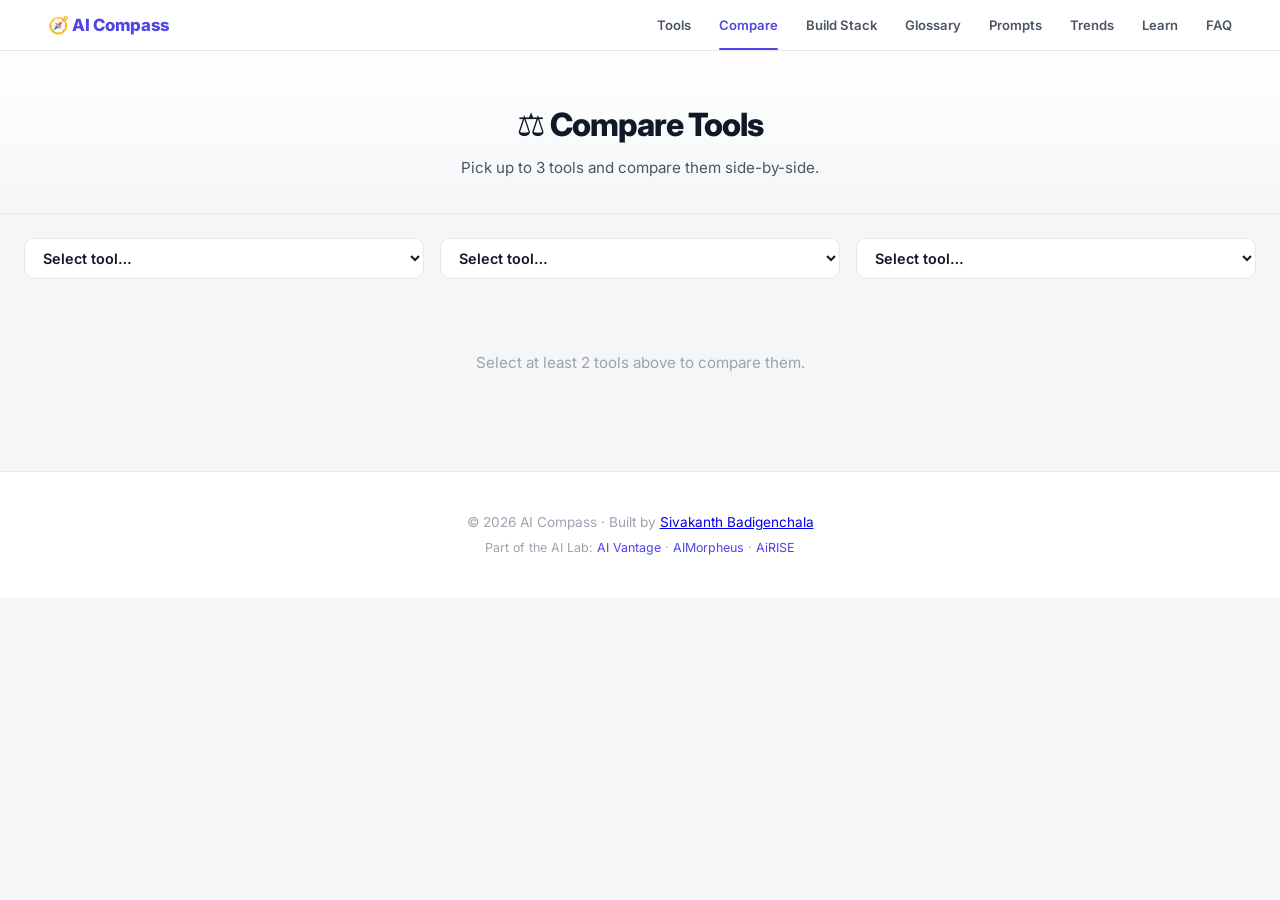
==== compare.html @ 0dd94070 "Add Compare Mode and Build My Stack wizard pages, update nav across all pages" ====
<!DOCTYPE html>
<html lang="en">
<head>
  <meta charset="UTF-8" />
  <meta name="viewport" content="width=device-width, initial-scale=1.0" />
  <title>Compare Tools — AI Compass</title>
  <meta name="description" content="Compare AI tools side-by-side — maturity, personas, purpose, and more." />
  <link rel="preconnect" href="https://fonts.googleapis.com" />
  <link rel="preconnect" href="https://fonts.gstatic.com" crossorigin />
  <link href="https://fonts.googleapis.com/css2?family=Inter:wght@400;500;600;700;800&display=swap" rel="stylesheet" />
  <link rel="stylesheet" href="styles.css" />
</head>
<body>

  <!-- ===== NAV ===== -->
  <nav class="site-nav">
    <div class="container nav-inner">
      <a href="index.html" class="nav-brand">🧭 AI Compass</a>
      <div class="nav-links">
        <a href="index.html">Tools</a>
        <a href="compare.html" class="active">Compare</a>
        <a href="stack.html">Build Stack</a>
        <a href="glossary.html">Glossary</a>
        <a href="prompts.html">Prompts</a>
        <a href="trends.html">Trends</a>
        <a href="learn.html">Learn</a>
        <a href="faq.html">FAQ</a>
      </div>
      <button class="nav-toggle" id="navToggle" aria-label="Menu">
        <span></span><span></span><span></span>
      </button>
    </div>
  </nav>

  <!-- ===== HERO ===== -->
  <header class="page-hero">
    <h1>⚖️ Compare Tools</h1>
    <p class="page-sub">Pick up to 3 tools and compare them side-by-side.</p>
  </header>

  <!-- ===== PICKER ===== -->
  <section class="container compare-picker">
    <div class="picker-slots" id="pickerSlots">
      <div class="picker-slot" data-slot="0">
        <select class="picker-select" data-slot="0">
          <option value="">Select tool…</option>
        </select>
      </div>
      <div class="picker-slot" data-slot="1">
        <select class="picker-select" data-slot="1">
          <option value="">Select tool…</option>
        </select>
      </div>
      <div class="picker-slot" data-slot="2">
        <select class="picker-select" data-slot="2">
          <option value="">Select tool…</option>
        </select>
      </div>
    </div>
  </section>

  <!-- ===== COMPARE TABLE ===== -->
  <section class="container">
    <div class="compare-table-wrap" id="compareTableWrap">
      <p class="compare-empty" id="compareEmpty">Select at least 2 tools above to compare them.</p>
      <table class="compare-table hidden" id="compareTable">
        <thead id="compareHead"></thead>
        <tbody id="compareBody"></tbody>
      </table>
    </div>
  </section>

  <!-- ===== FOOTER ===== -->
  <footer class="site-footer">
    <div class="container">
      <p>&copy; 2026 AI Compass &middot; Built by <a href="https://sivakanth.vercel.app" target="_blank" rel="noopener noreferrer">Sivakanth Badigenchala</a></p>
      <p class="footer-sub">Part of the AI Lab: <a href="https://myaivantage.vercel.app" target="_blank" rel="noopener noreferrer">AI Vantage</a> &middot; <a href="https://aimorpheus.vercel.app" target="_blank" rel="noopener noreferrer">AIMorpheus</a> &middot; <a href="https://airise.vercel.app" target="_blank" rel="noopener noreferrer">AiRISE</a></p>
    </div>
  </footer>

  <script>
  /* ── Mobile nav ── */
  const navToggle = document.getElementById("navToggle");
  const navLinks = document.querySelector(".nav-links");
  if (navToggle && navLinks) {
    navToggle.addEventListener("click", () => navLinks.classList.toggle("open"));
    navLinks.querySelectorAll("a").forEach(a =>
      a.addEventListener("click", () => navLinks.classList.remove("open"))
    );
  }

  /* ── Data ── */
  let tools = [];
  const selects = document.querySelectorAll(".picker-select");
  const compareTable = document.getElementById("compareTable");
  const compareHead = document.getElementById("compareHead");
  const compareBody = document.getElementById("compareBody");
  const compareEmpty = document.getElementById("compareEmpty");

  /* ── Init ── */
  async function init() {
    const res = await fetch("tools.json");
    tools = await res.json();
    tools.sort((a, b) => a.name.localeCompare(b.name));

    selects.forEach(sel => {
      tools.forEach((t, i) => {
        const opt = document.createElement("option");
        opt.value = i;
        opt.textContent = t.name;
        sel.appendChild(opt);
      });
      sel.addEventListener("change", renderComparison);
    });
  }

  /* ── Helpers ── */
  function esc(str) {
    const el = document.createElement("span");
    el.textContent = str;
    return el.innerHTML;
  }

  function maturityLabel(level) {
    const labels = ["", "Emerging", "Growing", "Established", "Mature", "Mainstream"];
    let dots = "";
    for (let i = 1; i <= 5; i++) {
      dots += `<span class="maturity-dot${i <= level ? " filled" : ""}"></span>`;
    }
    return `<div class="maturity"><div class="maturity-dots">${dots}</div> ${labels[level] || ""}</div>`;
  }

  /* ── Render ── */
  function renderComparison() {
    const selected = [...selects]
      .map(s => s.value ? tools[parseInt(s.value)] : null)
      .filter(Boolean);

    if (selected.length < 2) {
      compareTable.classList.add("hidden");
      compareEmpty.classList.remove("hidden");
      return;
    }

    compareTable.classList.remove("hidden");
    compareEmpty.classList.add("hidden");

    /* Header row */
    compareHead.innerHTML = `<tr>
      <th class="compare-label-col">Attribute</th>
      ${selected.map(t => `<th>${esc(t.name)}</th>`).join("")}
    </tr>`;

    /* Data rows */
    const rows = [
      { label: "Category", key: t => esc(t.category) },
      { label: "Type", key: t => `<span class="card-type">${esc(t.type)}</span>` },
      { label: "Purpose", key: t => `<span class="tag tag-purpose">${esc(t.purpose)}</span>` },
      { label: "Use Case", key: t => `<span class="tag">${esc(t.useCase)}</span>` },
      { label: "Maturity", key: t => maturityLabel(t.maturity) },
      { label: "Personas", key: t => t.personas.map(p => `<span class="persona-badge" data-persona="${esc(p)}">${esc(p)}</span>`).join(" ") },
      { label: "Description", key: t => `<span class="compare-desc">${esc(t.description)}</span>` },
      { label: "Link", key: t => `<a class="card-link" href="${esc(t.url)}" target="_blank" rel="noopener noreferrer">Visit</a>` },
    ];

    compareBody.innerHTML = rows.map(r => `
      <tr>
        <td class="compare-label-col">${r.label}</td>
        ${selected.map(t => `<td>${r.key(t)}</td>`).join("")}
      </tr>
    `).join("");
  }

  init();
  </script>
</body>
</html>
---- styles.css ----
/* ============================================================
   AI Tools Catalog — Styles
   Modern, clean, AiRISE-inspired design with persona support.
   ============================================================ */

/* ---------- Reset & base ---------- */
*,
*::before,
*::after {
  margin: 0;
  padding: 0;
  box-sizing: border-box;
}

:root {
  /* Neutral palette with depth */
  --color-bg: #f5f6f8;
  --color-surface: #ffffff;
  --color-text: #111827;
  --color-text-secondary: #4b5563;
  --color-text-muted: #9ca3af;
  --color-border: #e5e7eb;
  --color-border-light: #f0f1f3;
  --color-accent: #4f46e5;
  --color-accent-hover: #4338ca;
  --color-accent-light: #eef2ff;
  --color-accent-subtle: #f5f3ff;

  /* Persona colors */
  --persona-developer: #3b82f6;
  --persona-qa: #10b981;
  --persona-architect: #8b5cf6;
  --persona-po: #f59e0b;
  --persona-stakeholder: #ef4444;
  --persona-data: #06b6d4;
  --persona-designer: #ec4899;
  --persona-devops: #f97316;

  /* Tag category colors */
  --tag-bg: #f3f4f6;
  --tag-text: #6b7280;

  --font-sans: "Inter", "Segoe UI", system-ui, -apple-system, sans-serif;
  --radius: 10px;
  --radius-lg: 16px;
  --shadow-xs: 0 1px 2px rgba(0, 0, 0, 0.04);
  --shadow-sm: 0 1px 3px rgba(0, 0, 0, 0.06), 0 1px 2px rgba(0, 0, 0, 0.04);
  --shadow-md: 0 4px 16px rgba(0, 0, 0, 0.08);
  --shadow-lg: 0 8px 30px rgba(0, 0, 0, 0.1);
  --transition: 0.2s ease;
}

html {
  scroll-behavior: smooth;
}

body {
  font-family: var(--font-sans);
  background: var(--color-bg);
  color: var(--color-text);
  line-height: 1.6;
  -webkit-font-smoothing: antialiased;
  -moz-osx-font-smoothing: grayscale;
}

/* ---------- Container ---------- */
.container {
  width: 100%;
  max-width: 1280px;
  margin: 0 auto;
  padding: 0 24px;
}

/* ---------- Site Nav ---------- */
.site-nav {
  position: sticky;
  top: 0;
  z-index: 200;
  background: rgba(255,255,255,0.95);
  backdrop-filter: blur(12px);
  -webkit-backdrop-filter: blur(12px);
  border-bottom: 1px solid var(--color-border);
  padding: 0 24px;
}
.nav-inner {
  display: flex;
  align-items: center;
  justify-content: space-between;
  height: 50px;
}
.nav-brand {
  font-weight: 800;
  font-size: 1.05rem;
  color: var(--color-accent);
  text-decoration: none;
  letter-spacing: -0.02em;
}
.nav-links {
  display: flex;
  gap: 28px;
}
.nav-links a {
  font-size: 0.82rem;
  font-weight: 600;
  color: var(--color-text-secondary);
  text-decoration: none;
  transition: color var(--transition);
  position: relative;
}
.nav-links a:hover { color: var(--color-accent); }
.nav-links a.active {
  color: var(--color-accent);
}
.nav-links a.active::after {
  content: "";
  position: absolute;
  bottom: -14px;
  left: 0;
  right: 0;
  height: 2px;
  background: var(--color-accent);
  border-radius: 2px;
}
.nav-toggle {
  display: none;
  background: none;
  border: none;
  cursor: pointer;
  padding: 4px;
  flex-direction: column;
  gap: 4px;
}
.nav-toggle span {
  display: block;
  width: 20px;
  height: 2px;
  background: var(--color-text);
  border-radius: 2px;
  transition: all var(--transition);
}

/* ---------- Hero ---------- */
.hero {
  text-align: center;
  padding: 36px 24px 36px;
  background: linear-gradient(180deg, var(--color-surface) 0%, var(--color-bg) 100%);
  border-bottom: 1px solid var(--color-border);
}

.hero-badge {
  display: inline-block;
  font-size: 0.75rem;
  font-weight: 600;
  text-transform: uppercase;
  letter-spacing: 0.08em;
  color: var(--color-accent);
  background: var(--color-accent-light);
  padding: 6px 16px;
  border-radius: 20px;
  margin-bottom: 20px;
}

.hero h1 {
  font-size: 2.75rem;
  font-weight: 800;
  letter-spacing: -0.03em;
  line-height: 1.15;
  margin-bottom: 8px;
  color: var(--color-text);
}

.hero-caption {
  font-size: 1.1rem;
  font-weight: 600;
  color: var(--color-accent);
  margin-bottom: 12px;
  letter-spacing: -0.01em;
}

.hero .subtitle {
  font-size: 1rem;
  color: var(--color-text-secondary);
  max-width: 560px;
  margin: 0 auto 24px;
  line-height: 1.6;
}

/* Hero search bar */
.hero-search {
  position: relative;
  max-width: 480px;
  margin: 0 auto;
}

.hero-search .search-icon {
  position: absolute;
  left: 16px;
  top: 50%;
  transform: translateY(-50%);
  color: var(--color-text-muted);
  pointer-events: none;
}

.hero-search input {
  width: 100%;
  padding: 12px 16px 12px 44px;
  font-size: 0.95rem;
  font-family: var(--font-sans);
  border: 1px solid var(--color-border);
  border-radius: var(--radius);
  background: var(--color-surface);
  color: var(--color-text);
  box-shadow: var(--shadow-sm);
  transition: border-color var(--transition), box-shadow var(--transition);
}

.hero-search input:focus {
  outline: none;
  border-color: var(--color-accent);
  box-shadow: 0 0 0 3px var(--color-accent-light);
}

/* ---------- Filter bar (sticky) ---------- */
.filter-bar {
  position: sticky;
  top: 0;
  z-index: 100;
  background: rgba(255, 255, 255, 0.92);
  backdrop-filter: blur(12px);
  -webkit-backdrop-filter: blur(12px);
  border-bottom: 1px solid var(--color-border);
  padding: 14px 0;
  box-shadow: var(--shadow-xs);
}

.filter-bar .container {
  display: flex;
  flex-wrap: wrap;
  gap: 12px;
  align-items: flex-end;
}

.filter-group {
  display: flex;
  flex-direction: column;
  gap: 4px;
  flex: 1 1 180px;
}

.filter-group.search-group {
  flex: 1.5 1 260px;
}

.filter-group label {
  font-size: 0.7rem;
  font-weight: 600;
  text-transform: uppercase;
  letter-spacing: 0.06em;
  color: var(--color-text-muted);
}

.search-wrapper {
  position: relative;
}

.search-icon {
  position: absolute;
  left: 12px;
  top: 50%;
  transform: translateY(-50%);
  color: var(--color-text-muted);
  pointer-events: none;
}

.search-wrapper input {
  padding-left: 36px !important;
}

.filter-group input,
.filter-group select {
  padding: 9px 12px;
  font-size: 0.875rem;
  font-family: var(--font-sans);
  border: 1px solid var(--color-border);
  border-radius: var(--radius);
  background: var(--color-surface);
  color: var(--color-text);
  transition: border-color var(--transition), box-shadow var(--transition);
}

.filter-group input:focus,
.filter-group select:focus {
  outline: none;
  border-color: var(--color-accent);
  box-shadow: 0 0 0 3px var(--color-accent-light);
}

.btn-reset {
  display: inline-flex;
  align-items: center;
  gap: 6px;
  padding: 9px 18px;
  font-size: 0.875rem;
  font-family: var(--font-sans);
  font-weight: 600;
  border: 1px solid var(--color-border);
  border-radius: var(--radius);
  background: var(--color-surface);
  color: var(--color-text-muted);
  cursor: pointer;
  transition: all var(--transition);
  align-self: flex-end;
}

.btn-reset:hover {
  background: var(--color-bg);
  color: var(--color-text);
  border-color: var(--color-text-muted);
}

/* ---------- Results info ---------- */
.results-info {
  padding: 20px 24px 0;
}

.results-info p {
  font-size: 0.82rem;
  color: var(--color-text-muted);
  font-weight: 500;
}

/* ---------- Card grid ---------- */
.card-grid {
  display: grid;
  grid-template-columns: repeat(auto-fill, minmax(340px, 1fr));
  gap: 20px;
  padding: 20px 0 64px;
}

/* ---------- Card ---------- */
.card {
  background: var(--color-surface);
  border: 1px solid var(--color-border);
  border-radius: var(--radius-lg);
  padding: 24px;
  display: flex;
  flex-direction: column;
  gap: 14px;
  transition: box-shadow var(--transition), transform var(--transition), border-color var(--transition);
  position: relative;
}

.card:hover {
  box-shadow: var(--shadow-md);
  transform: translateY(-2px);
  border-color: var(--color-border-light);
}

/* Colored left accent bar on card */
.card::before {
  content: "";
  position: absolute;
  left: 0;
  top: 16px;
  bottom: 16px;
  width: 3px;
  border-radius: 0 3px 3px 0;
  background: var(--card-accent, var(--color-accent));
}

.card-header {
  display: flex;
  justify-content: space-between;
  align-items: flex-start;
  gap: 10px;
}

.card-name {
  font-size: 1.1rem;
  font-weight: 700;
  line-height: 1.3;
  color: var(--color-text);
}

.card-type {
  font-size: 0.68rem;
  font-weight: 700;
  text-transform: uppercase;
  letter-spacing: 0.06em;
  white-space: nowrap;
  padding: 4px 10px;
  border-radius: 20px;
  background: var(--color-accent-light);
  color: var(--color-accent);
  flex-shrink: 0;
}

.card-description {
  font-size: 0.9rem;
  color: var(--color-text-secondary);
  line-height: 1.6;
  flex-grow: 1;
}

.card-meta {
  display: flex;
  flex-wrap: wrap;
  gap: 6px;
}

.tag {
  font-size: 0.72rem;
  font-weight: 500;
  padding: 3px 10px;
  border-radius: 20px;
  background: var(--tag-bg);
  color: var(--tag-text);
}

.tag-purpose {
  background: var(--color-accent-subtle);
  color: var(--color-accent);
}

/* Persona badges in cards */
.card-personas {
  display: flex;
  flex-wrap: wrap;
  gap: 5px;
}

.persona-badge {
  font-size: 0.68rem;
  font-weight: 600;
  padding: 3px 9px;
  border-radius: 20px;
  border: 1px solid;
}

/* Persona-specific colors */
.persona-badge[data-persona="Developer"]    { color: var(--persona-developer);   background: #eff6ff; border-color: #bfdbfe; }
.persona-badge[data-persona="QA"]           { color: var(--persona-qa);          background: #ecfdf5; border-color: #a7f3d0; }
.persona-badge[data-persona="Architect"]    { color: var(--persona-architect);   background: #f5f3ff; border-color: #c4b5fd; }
.persona-badge[data-persona="Product Owner"]{ color: var(--persona-po);          background: #fffbeb; border-color: #fcd34d; }
.persona-badge[data-persona="Stakeholder"]  { color: var(--persona-stakeholder); background: #fef2f2; border-color: #fca5a5; }
.persona-badge[data-persona="Data Engineer"]{ color: var(--persona-data);        background: #ecfeff; border-color: #a5f3fc; }
.persona-badge[data-persona="Designer"]     { color: var(--persona-designer);    background: #fdf2f8; border-color: #f9a8d4; }
.persona-badge[data-persona="DevOps"]       { color: var(--persona-devops);      background: #fff7ed; border-color: #fdba74; }
.persona-badge[data-persona="Researcher"]   { color: #6366f1;  background: #eef2ff; border-color: #c7d2fe; }
.persona-badge[data-persona="Educator"]     { color: #14b8a6;  background: #f0fdfa; border-color: #99f6e4; }
.persona-badge[data-persona="Legal"]        { color: #64748b;  background: #f8fafc; border-color: #cbd5e1; }
.persona-badge[data-persona="Healthcare"]   { color: #e11d48;  background: #fff1f2; border-color: #fda4af; }
.persona-badge[data-persona="Marketing"]    { color: #a855f7;  background: #faf5ff; border-color: #d8b4fe; }
.persona-badge[data-persona="Executive"]    { color: #0284c7;  background: #f0f9ff; border-color: #7dd3fc; }
.persona-badge[data-persona="Agile Coach"]  { color: #059669;  background: #ecfdf5; border-color: #6ee7b7; }

.card-footer {
  display: flex;
  justify-content: space-between;
  align-items: center;
  margin-top: auto;
  padding-top: 4px;
}

.card-link {
  display: inline-flex;
  align-items: center;
  gap: 5px;
  font-size: 0.82rem;
  font-weight: 600;
  color: var(--color-accent);
  text-decoration: none;
  transition: color var(--transition);
}

.card-link:hover {
  color: var(--color-accent-hover);
}

.card-link::after {
  content: " →";
}

/* Maturity indicator */
.maturity {
  display: flex;
  align-items: center;
  gap: 4px;
  font-size: 0.7rem;
  font-weight: 500;
  color: var(--color-text-muted);
}

.maturity-dots {
  display: flex;
  gap: 3px;
}

.maturity-dot {
  width: 6px;
  height: 6px;
  border-radius: 50%;
  background: var(--color-border);
}

.maturity-dot.filled {
  background: var(--color-accent);
}

/* ---------- Empty state ---------- */
.empty-state {
  text-align: center;
  padding: 80px 24px;
  color: var(--color-text-muted);
}

.empty-state svg {
  margin-bottom: 16px;
  opacity: 0.4;
}

.empty-state p {
  font-size: 1rem;
  margin-bottom: 16px;
}

.btn-clear-filters {
  display: inline-flex;
  align-items: center;
  padding: 8px 20px;
  font-size: 0.85rem;
  font-weight: 600;
  font-family: var(--font-sans);
  color: var(--color-accent);
  border: 1px solid var(--color-accent);
  border-radius: var(--radius);
  background: transparent;
  cursor: pointer;
  transition: all var(--transition);
}

.btn-clear-filters:hover {
  background: var(--color-accent-light);
}

.hidden {
  display: none;
}

/* ---------- Ecosystem Banner ---------- */
.ecosystem-banner {
  padding: 28px 24px;
  border-top: 1px solid var(--color-border);
  background: var(--color-surface);
}
.eco-pill {
  display: inline-flex; align-items: center; gap: 6px;
  padding: 8px 16px; border-radius: 999px;
  background: var(--color-bg); border: 1px solid var(--color-border);
  font-size: 0.85rem; font-weight: 600; color: var(--pill-color, var(--color-accent));
  text-decoration: none; transition: all 0.25s;
}
.eco-pill span { font-weight: 400; color: var(--color-text-muted); font-size: 0.78rem; }
.eco-pill:hover { border-color: var(--pill-color, var(--color-accent)); transform: translateY(-1px); }

/* ---------- Footer ---------- */
.site-footer {
  text-align: center;
  padding: 40px 24px;
  border-top: 1px solid var(--color-border);
  background: var(--color-surface);
}

.site-footer p {
  font-size: 0.85rem;
  color: var(--color-text-muted);
}

.footer-sub {
  margin-top: 4px;
  font-size: 0.78rem !important;
}

.footer-sub a {
  color: var(--color-accent);
  text-decoration: none;
}

.footer-sub a:hover {
  text-decoration: underline;
}

/* ---------- Shared Page Styles ---------- */
.page-hero {
  text-align: center;
  padding: 48px 24px 32px;
  background: linear-gradient(180deg, var(--color-surface) 0%, var(--color-bg) 100%);
  border-bottom: 1px solid var(--color-border);
}
.page-hero h1 {
  font-size: 2rem;
  font-weight: 800;
  letter-spacing: -0.03em;
  margin-bottom: 6px;
}
.page-hero .page-sub {
  font-size: 0.95rem;
  color: var(--color-text-secondary);
}
.page-search {
  position: relative;
  max-width: 480px;
  margin: 20px auto 0;
}
.page-search input {
  width: 100%;
  padding: 10px 16px 10px 40px;
  font-size: 0.9rem;
  font-family: var(--font-sans);
  border: 1px solid var(--color-border);
  border-radius: var(--radius);
  background: var(--color-surface);
  color: var(--color-text);
  transition: border-color var(--transition), box-shadow var(--transition);
}
.page-search input:focus {
  outline: none;
  border-color: var(--color-accent);
  box-shadow: 0 0 0 3px var(--color-accent-light);
}
.page-search .search-icon {
  position: absolute;
  left: 12px;
  top: 50%;
  transform: translateY(-50%);
  color: var(--color-text-muted);
  pointer-events: none;
}
.page-filter-bar {
  display: flex;
  justify-content: center;
  flex-wrap: wrap;
  gap: 8px;
  margin-top: 16px;
}
.filter-chip {
  font-size: 0.75rem;
  font-weight: 600;
  padding: 6px 16px;
  border-radius: 20px;
  border: 1px solid var(--color-border);
  background: var(--color-surface);
  color: var(--color-text-secondary);
  cursor: pointer;
  transition: all var(--transition);
}
.filter-chip:hover { border-color: var(--color-accent); color: var(--color-accent); }
.filter-chip.active { background: var(--color-accent); color: #fff; border-color: var(--color-accent); }
.page-count {
  text-align: center;
  padding: 16px 24px 0;
  font-size: 0.82rem;
  color: var(--color-text-muted);
}

/* --- Glossary --- */
.glossary-grid {
  display: grid;
  grid-template-columns: repeat(auto-fill, minmax(340px, 1fr));
  gap: 16px;
  padding: 24px 0 48px;
}
.glossary-card {
  background: var(--color-surface);
  border: 1px solid var(--color-border);
  border-radius: var(--radius);
  padding: 20px;
  transition: box-shadow var(--transition), border-color var(--transition);
}
.glossary-card:hover { box-shadow: var(--shadow-md); border-color: var(--color-accent); }
.glossary-card h3 {
  font-size: 0.92rem;
  font-weight: 700;
  margin-bottom: 6px;
  color: var(--color-text);
}
.glossary-card p {
  font-size: 0.82rem;
  color: var(--color-text-secondary);
  line-height: 1.6;
}
.glossary-card .glossary-tag {
  display: inline-block;
  font-size: 0.65rem;
  font-weight: 600;
  text-transform: uppercase;
  letter-spacing: 0.05em;
  padding: 2px 8px;
  border-radius: 12px;
  background: var(--color-accent-light);
  color: var(--color-accent);
  margin-bottom: 8px;
}

/* --- Prompts --- */
.prompt-grid {
  display: grid;
  grid-template-columns: repeat(auto-fill, minmax(360px, 1fr));
  gap: 16px;
  padding: 24px 0 48px;
}
.prompt-card {
  background: var(--color-surface);
  border: 1px solid var(--color-border);
  border-radius: var(--radius);
  padding: 20px;
  display: flex;
  flex-direction: column;
  gap: 10px;
  transition: box-shadow var(--transition), border-color var(--transition);
}
.prompt-card:hover { box-shadow: var(--shadow-md); border-color: var(--color-accent); }
.prompt-card h3 {
  font-size: 0.92rem;
  font-weight: 700;
}
.prompt-card pre {
  font-size: 0.78rem;
  background: #f8f9fa;
  border: 1px solid var(--color-border-light);
  border-radius: 8px;
  padding: 14px;
  white-space: pre-wrap;
  word-break: break-word;
  color: var(--color-text-secondary);
  line-height: 1.55;
  flex-grow: 1;
  max-height: 160px;
  overflow-y: auto;
}
.prompt-card-footer {
  display: flex;
  justify-content: space-between;
  align-items: center;
}
.prompt-role {
  font-size: 0.68rem;
  font-weight: 600;
  text-transform: uppercase;
  letter-spacing: 0.05em;
  padding: 3px 10px;
  border-radius: 12px;
  background: #ecfdf5;
  color: #059669;
}
.prompt-cat {
  font-size: 0.68rem;
  font-weight: 600;
  text-transform: uppercase;
  letter-spacing: 0.05em;
  padding: 3px 10px;
  border-radius: 12px;
  background: var(--color-accent-light);
  color: var(--color-accent);
}
.copy-btn {
  font-size: 0.75rem;
  font-weight: 600;
  padding: 5px 14px;
  border-radius: 6px;
  border: 1px solid var(--color-border);
  background: var(--color-surface);
  color: var(--color-text-secondary);
  cursor: pointer;
  transition: all var(--transition);
}
.copy-btn:hover { border-color: var(--color-accent); color: var(--color-accent); }
.copy-btn.copied { background: #ecfdf5; color: #059669; border-color: #059669; }

/* --- Trends --- */
.trends-list {
  max-width: 800px;
  margin: 0 auto;
  padding: 24px 0 48px;
  display: flex;
  flex-direction: column;
  gap: 16px;
}
.trend-card {
  background: var(--color-surface);
  border: 1px solid var(--color-border);
  border-radius: var(--radius);
  padding: 20px;
  transition: box-shadow var(--transition), border-color var(--transition);
}
.trend-card:hover { box-shadow: var(--shadow-md); border-color: var(--color-accent); }
.trend-card h3 {
  font-size: 0.95rem;
  font-weight: 700;
  margin-bottom: 6px;
}
.trend-card p {
  font-size: 0.82rem;
  color: var(--color-text-secondary);
  line-height: 1.6;
  margin-bottom: 10px;
}
.trend-meta {
  display: flex;
  gap: 8px;
  align-items: center;
  flex-wrap: wrap;
}
.trend-tag {
  font-size: 0.65rem;
  font-weight: 600;
  text-transform: uppercase;
  letter-spacing: 0.05em;
  padding: 2px 8px;
  border-radius: 12px;
}
.trend-tag.cat { background: var(--color-accent-light); color: var(--color-accent); }
.trend-tag.impact-high { background: #fef2f2; color: #dc2626; }
.trend-tag.impact-medium { background: #fffbeb; color: #d97706; }
.trend-tag.date { background: #f3f4f6; color: #6b7280; }
.trend-tag.source { background: #f0fdf4; color: #166534; }

/* --- Learn --- */
.learn-grid {
  padding: 24px 0 48px;
}
.learn-topic-section {
  margin-bottom: 32px;
}
.learn-topic-heading {
  font-size: 1.05rem;
  font-weight: 700;
  color: var(--color-text);
  margin-bottom: 12px;
  padding-bottom: 6px;
  border-bottom: 2px solid var(--color-accent-light);
}
.learn-topic-grid {
  display: grid;
  grid-template-columns: repeat(auto-fill, minmax(320px, 1fr));
  gap: 14px;
}
.learn-card {
  display: flex;
  flex-direction: column;
  gap: 8px;
  background: var(--color-surface);
  border: 1px solid var(--color-border);
  border-radius: var(--radius);
  padding: 18px;
  text-decoration: none;
  color: inherit;
  transition: box-shadow var(--transition), border-color var(--transition), transform var(--transition);
}
.learn-card:hover {
  box-shadow: var(--shadow-md);
  border-color: var(--color-accent);
  transform: translateY(-2px);
}
.learn-card-header {
  display: flex;
  justify-content: space-between;
  align-items: center;
}
.learn-format {
  font-size: 0.7rem;
  font-weight: 600;
  color: var(--color-text-muted);
}
.learn-level {
  font-size: 0.65rem;
  font-weight: 700;
  text-transform: uppercase;
  letter-spacing: 0.05em;
  padding: 2px 10px;
  border-radius: 12px;
}
.learn-card h3 {
  font-size: 0.88rem;
  font-weight: 700;
  color: var(--color-text);
  line-height: 1.35;
}
.learn-card p {
  font-size: 0.78rem;
  color: var(--color-text-secondary);
  line-height: 1.55;
  flex-grow: 1;
}
.learn-card-footer {
  display: flex;
  justify-content: space-between;
  align-items: center;
  font-size: 0.7rem;
  color: var(--color-text-muted);
  padding-top: 6px;
  border-top: 1px solid var(--color-border-light);
}
.learn-provider { font-weight: 600; }
.learn-duration { font-weight: 500; }

/* ---------- Responsive ---------- */

/* ---------- Compare Page ---------- */
.compare-picker {
  padding: 24px 24px 0;
}
.picker-slots {
  display: flex;
  gap: 16px;
  flex-wrap: wrap;
}
.picker-slot {
  flex: 1 1 200px;
}
.picker-select {
  width: 100%;
  padding: 10px 14px;
  font-size: 0.9rem;
  font-family: var(--font-sans);
  font-weight: 600;
  border: 1px solid var(--color-border);
  border-radius: var(--radius);
  background: var(--color-surface);
  color: var(--color-text);
  transition: border-color var(--transition), box-shadow var(--transition);
}
.picker-select:focus {
  outline: none;
  border-color: var(--color-accent);
  box-shadow: 0 0 0 3px var(--color-accent-light);
}
.compare-table-wrap {
  padding: 24px 0 48px;
  overflow-x: auto;
}
.compare-empty {
  text-align: center;
  padding: 48px 24px;
  color: var(--color-text-muted);
  font-size: 0.95rem;
}
.compare-table {
  width: 100%;
  border-collapse: collapse;
  font-size: 0.88rem;
}
.compare-table th,
.compare-table td {
  padding: 14px 18px;
  text-align: left;
  vertical-align: top;
  border-bottom: 1px solid var(--color-border-light);
}
.compare-table th {
  font-weight: 700;
  font-size: 1rem;
  color: var(--color-accent);
  background: var(--color-accent-light);
  position: sticky;
  top: 0;
}
.compare-label-col {
  font-weight: 700 !important;
  color: var(--color-text) !important;
  background: var(--color-surface) !important;
  width: 130px;
  white-space: nowrap;
  font-size: 0.82rem !important;
  text-transform: uppercase;
  letter-spacing: 0.04em;
}
.compare-table tr:hover td {
  background: var(--color-bg);
}
.compare-desc {
  font-size: 0.82rem;
  color: var(--color-text-secondary);
  line-height: 1.55;
}

/* ---------- Stack Wizard Page ---------- */
.stack-wizard {
  padding: 32px 24px 48px;
}
.wizard-step {
  margin-bottom: 32px;
}
.wizard-heading {
  font-size: 1.2rem;
  font-weight: 700;
  margin-bottom: 8px;
  color: var(--color-text);
}
.wizard-sub {
  font-size: 0.88rem;
  color: var(--color-text-secondary);
  margin-bottom: 16px;
}
.chip-grid {
  display: flex;
  flex-wrap: wrap;
  gap: 10px;
  margin-bottom: 20px;
}
.wiz-chip {
  font-size: 0.82rem;
  font-weight: 600;
  font-family: var(--font-sans);
  padding: 8px 18px;
  border-radius: 999px;
  border: 1px solid var(--color-border);
  background: var(--color-surface);
  color: var(--color-text-secondary);
  cursor: pointer;
  transition: all var(--transition);
}
.wiz-chip:hover {
  border-color: var(--color-accent);
  color: var(--color-accent);
}
.wiz-chip.active {
  background: var(--color-accent);
  color: #fff;
  border-color: var(--color-accent);
}
.wizard-btn {
  display: inline-flex;
  align-items: center;
  gap: 6px;
  padding: 10px 24px;
  font-size: 0.9rem;
  font-weight: 700;
  font-family: var(--font-sans);
  background: var(--color-accent);
  color: #fff;
  border: none;
  border-radius: var(--radius);
  cursor: pointer;
  transition: all var(--transition);
}
.wizard-btn:hover { background: var(--color-accent-hover); }
.wizard-btn:disabled { opacity: 0.4; cursor: not-allowed; }
.wizard-btn-secondary {
  display: inline-flex;
  align-items: center;
  gap: 6px;
  padding: 8px 20px;
  font-size: 0.85rem;
  font-weight: 600;
  font-family: var(--font-sans);
  background: var(--color-surface);
  color: var(--color-accent);
  border: 1px solid var(--color-accent);
  border-radius: var(--radius);
  cursor: pointer;
  text-decoration: none;
  transition: all var(--transition);
}
.wizard-btn-secondary:hover { background: var(--color-accent-light); }
.stack-results-header {
  display: flex;
  justify-content: space-between;
  align-items: center;
  flex-wrap: wrap;
  gap: 12px;
  margin-bottom: 4px;
}
.stack-grid {
  display: grid;
  grid-template-columns: repeat(auto-fill, minmax(320px, 1fr));
  gap: 16px;
  margin-bottom: 24px;
}
.stack-cta {
  display: flex;
  gap: 12px;
  flex-wrap: wrap;
}

/* ---------- Responsive ---------- */
@media (max-width: 768px) {
  .nav-links {
    display: none;
    position: absolute;
    top: 50px;
    left: 0;
    right: 0;
    background: var(--color-surface);
    border-bottom: 1px solid var(--color-border);
    flex-direction: column;
    padding: 16px 24px;
    gap: 12px;
  }
  .nav-links.open { display: flex; }
  .nav-links a.active::after { display: none; }
  .nav-toggle { display: flex; }

  .hero {
    padding: 48px 16px 36px;
  }

  .hero h1 {
    font-size: 1.75rem;
  }

  .hero h1 br {
    display: none;
  }

  .hero .subtitle {
    font-size: 1rem;
  }

  .hero-stats {
    gap: 20px;
  }

  .hero-stat-value {
    font-size: 0.95rem;
  }

  .persona-pills {
    justify-content: flex-start;
    overflow-x: auto;
    flex-wrap: nowrap;
    padding-bottom: 4px;
    -webkit-overflow-scrolling: touch;
  }

  .filter-bar .container {
    gap: 10px;
  }

  .filter-bar {
    position: relative;
  }

  .filter-group {
    flex: 1 1 100%;
  }

  .card-grid {
    grid-template-columns: 1fr;
    gap: 16px;
  }
}

@media (max-width: 480px) {
  .hero {
    padding: 36px 16px 28px;
  }

  .hero h1 {
    font-size: 1.5rem;
  }

  .container {
    padding: 0 16px;
  }

  .card {
    padding: 18px;
  }
}

@media (max-width: 480px) {
  .hero h1 {
    font-size: 1.5rem;
  }

  .card {
    padding: 18px;
  }
}
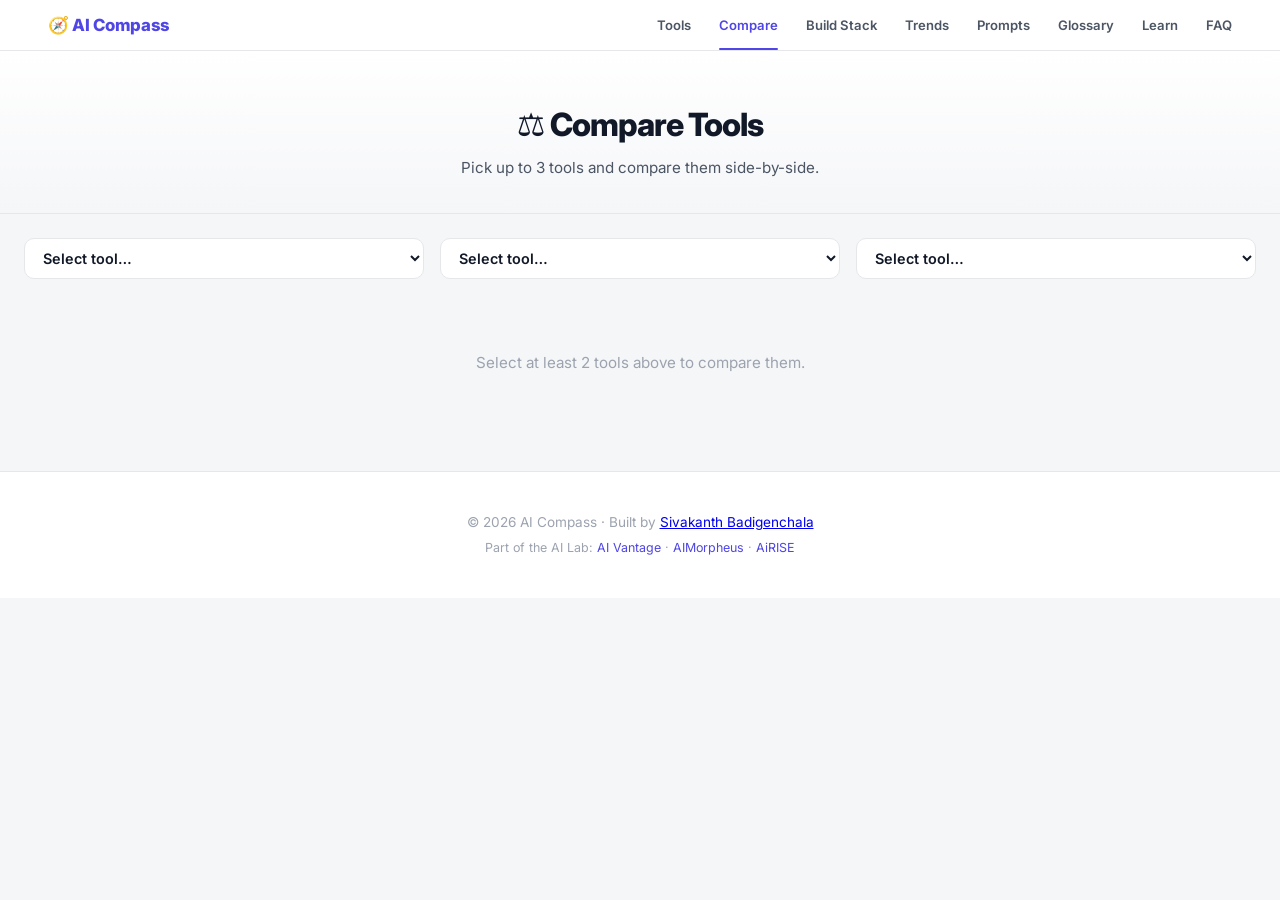
==== commit 9753023d: "Swap Glossary and Trends nav positions" ====
--- a/compare.html
+++ b/compare.html
@@ -20,9 +20,9 @@
         <a href="index.html">Tools</a>
         <a href="compare.html" class="active">Compare</a>
         <a href="stack.html">Build Stack</a>
+        <a href="trends.html">Trends</a>
+        <a href="prompts.html">Prompts</a>
         <a href="glossary.html">Glossary</a>
-        <a href="prompts.html">Prompts</a>
-        <a href="trends.html">Trends</a>
         <a href="learn.html">Learn</a>
         <a href="faq.html">FAQ</a>
       </div>
